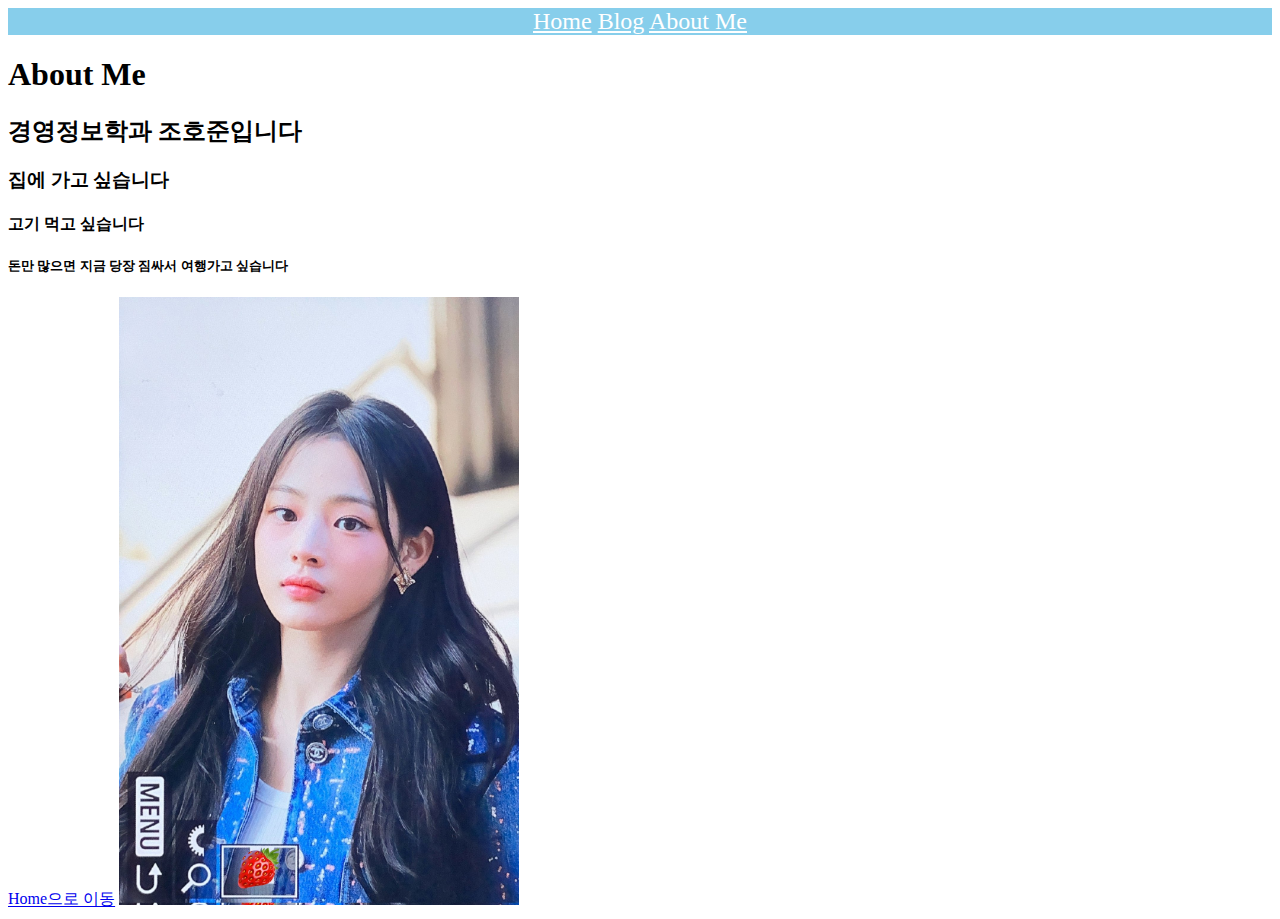
==== about_me.html @ 91b47136 "HTML 기초" ====
<!DOCTYPE html>
<html>
    <head>
        <title>About Me</title>
        <style>
            nav {background-color :  skyblue ; font-size: 150%; text-align:center"}
            nav a {color : rgb(255,251,0)}
        </style>
    </head>
    <body>
        <nav style="background-color :  skyblue ; font-size: 150%; text-align:center">
            <a href="./index.html" style="color: white;">Home</a>
            <a href="./blog_list.html" style="color: white;">Blog</a>
            <a href="./about_me.html" style="color: white;">About Me</a>
        </nav>

        <h1> About Me </h1>
        <h2> 경영정보학과 조호준입니다</h2>
        <h3> 집에 가고 싶습니다</h3>
        <h4> 고기 먹고 싶습니다</h4>
        <h5> 돈만 많으면 지금 당장 짐싸서 여행가고 싶습니다</h5>

        <a href="./index.html">Home으로 이동</a>
        <img src="./images/민지 .jpg" width="400px">
    </body>
</html>
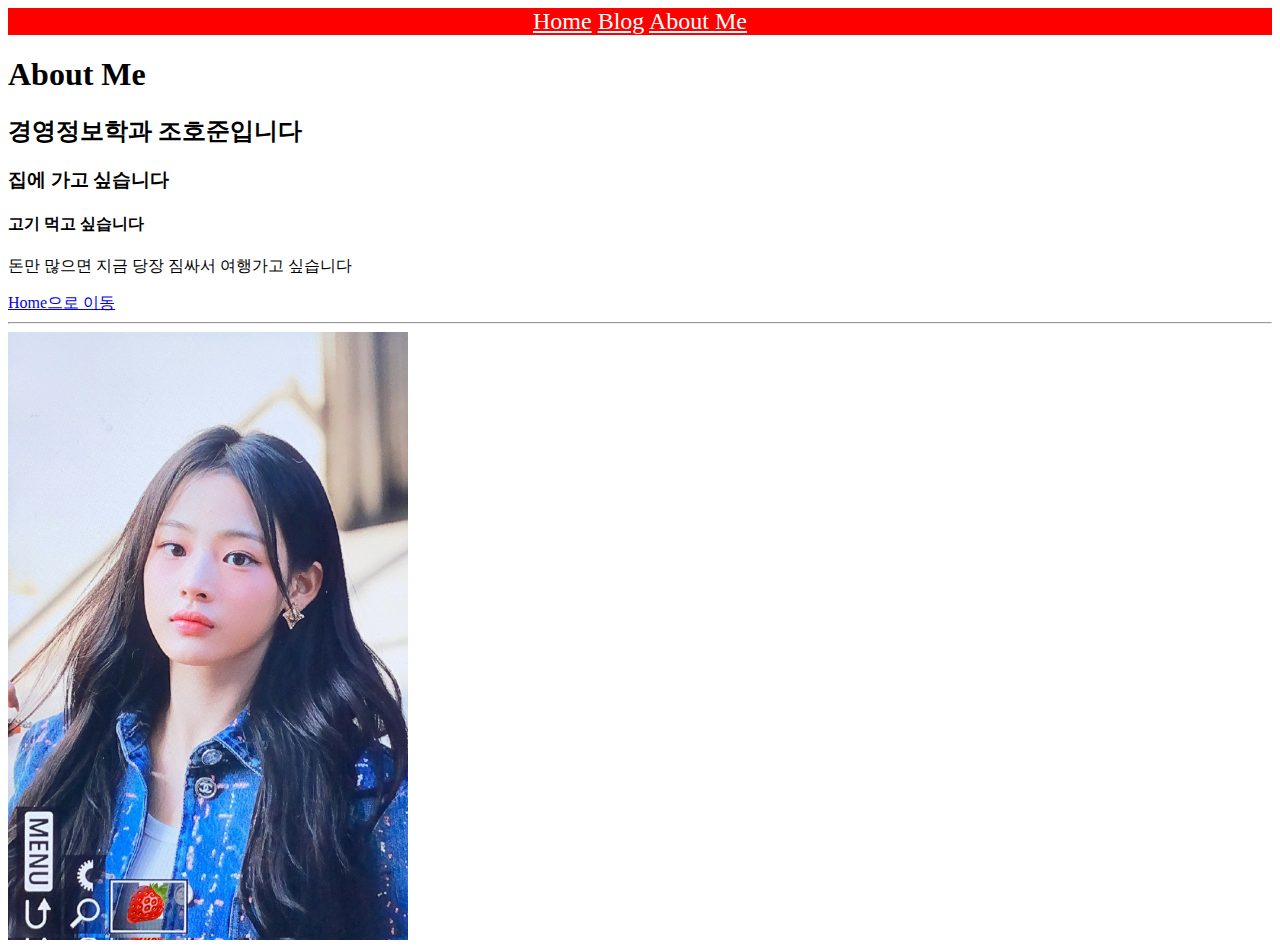
==== commit 032bf19b: "CSS 적용" ====
--- a/about_me.html
+++ b/about_me.html
@@ -2,25 +2,24 @@
 <html>
     <head>
         <title>About Me</title>
-        <style>
-            nav {background-color :  skyblue ; font-size: 150%; text-align:center"}
-            nav a {color : rgb(255,251,0)}
-        </style>
+        <link href="./practice.css" rel="stylesheet" type="text/css">
     </head>
     <body>
-        <nav style="background-color :  skyblue ; font-size: 150%; text-align:center">
-            <a href="./index.html" style="color: white;">Home</a>
-            <a href="./blog_list.html" style="color: white;">Blog</a>
-            <a href="./about_me.html" style="color: white;">About Me</a>
+        <nav>
+            <a href="./index.html" >Home</a>
+            <a href="./blog_list.html">Blog</a>
+            <a href="./about_me.html" >About Me</a>
         </nav>
 
         <h1> About Me </h1>
         <h2> 경영정보학과 조호준입니다</h2>
         <h3> 집에 가고 싶습니다</h3>
         <h4> 고기 먹고 싶습니다</h4>
-        <h5> 돈만 많으면 지금 당장 짐싸서 여행가고 싶습니다</h5>
+
+        <p> 돈만 많으면 지금 당장 짐싸서 여행가고 싶습니다</p>
 
         <a href="./index.html">Home으로 이동</a>
+    <hr/>
         <img src="./images/민지 .jpg" width="400px">
     </body>
-</html>+    </html>--- a/practice.css
+++ b/practice.css
@@ -0,0 +1,2 @@
+nav {background-color :  red ; font-size: 150%; text-align:center}
+nav a {color: white}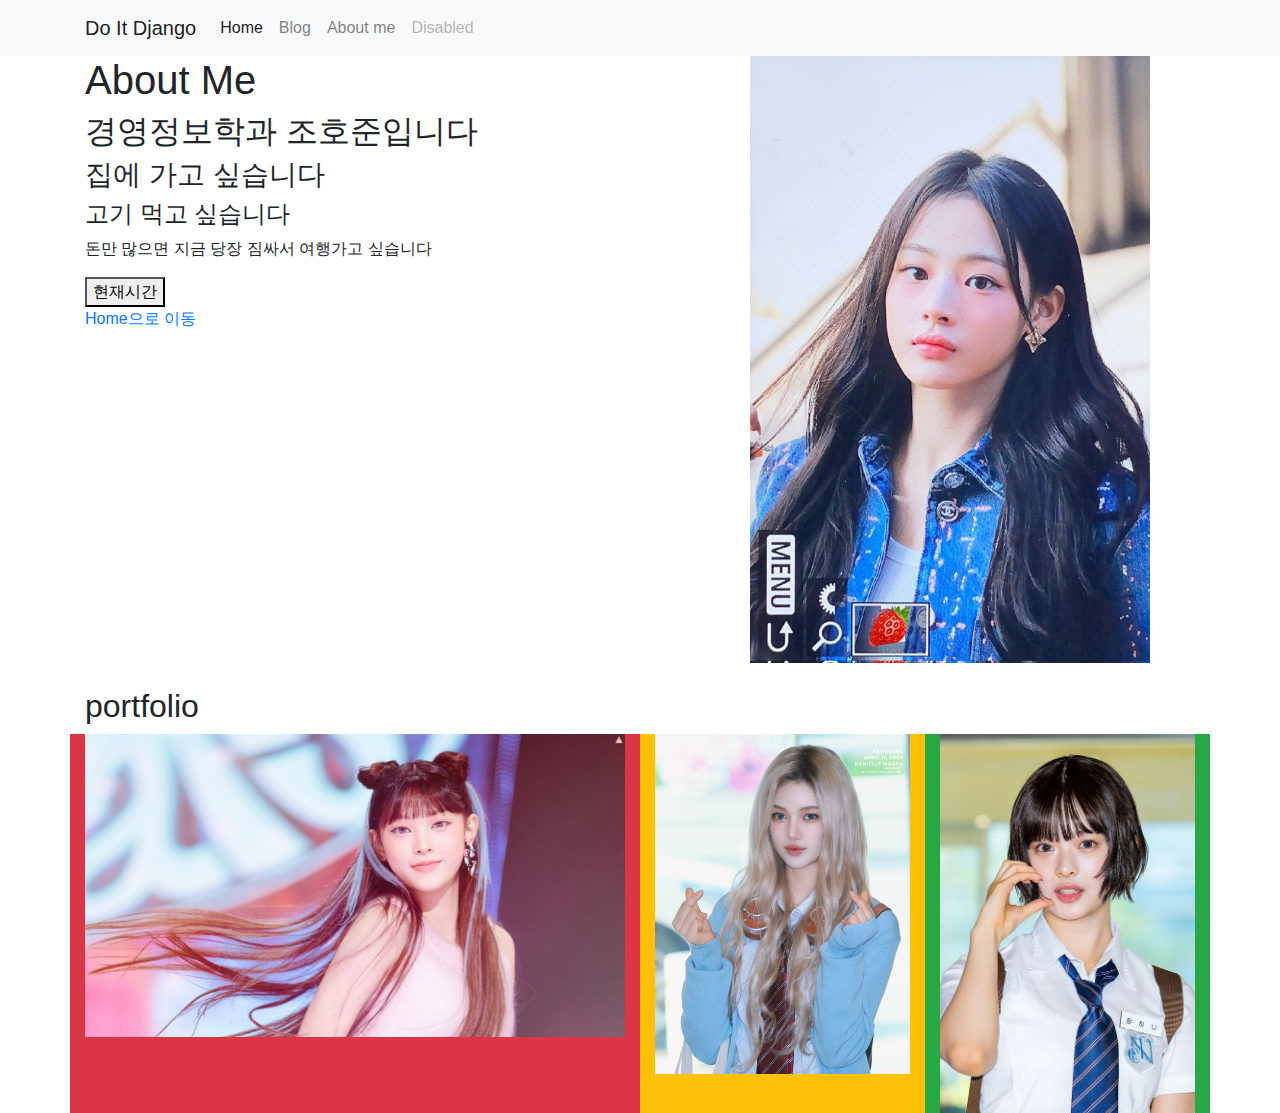
==== commit 50ed2209: "bootstrap 적용" ====
--- a/about_me.html
+++ b/about_me.html
@@ -2,24 +2,75 @@
 <html>
     <head>
         <title>About Me</title>
-        <link href="./practice.css" rel="stylesheet" type="text/css">
+        <link href="./bootstrap4/bootstrap4 css/bootstrap.min.css" rel="stylesheet" type="text/css">
+        <script type="text/javascript" src="./what_time_is_it.js"></script>
     </head>
+
     <body>
-        <nav>
-            <a href="./index.html" >Home</a>
-            <a href="./blog_list.html">Blog</a>
-            <a href="./about_me.html" >About Me</a>
-        </nav>
-
+        
+        <nav class="navbar navbar-expand-lg navbar-light bg-light">
+            <div class="container">
+            <a class="navbar-brand" href="./index.html">Do It Django</a>
+            <button class="navbar-toggler" type="button" data-toggle="collapse" data-target="#navbarNav" aria-controls="navbarNav" aria-expanded="false" aria-label="Toggle navigation">
+              <span class="navbar-toggler-icon"></span>
+            </button>
+            <div class="collapse navbar-collapse" id="navbarNavDropdown">
+              <ul class="navbar-nav">
+                <li class="nav-item active">
+                  <a class="nav-link" href="./index.html">Home <span class="sr-only">(current)</span></a>
+                </li>
+                <li class="nav-item">
+                  <a class="nav-link" href="./blog_list.html">Blog</a>
+                </li>
+                <li class="nav-item">
+                  <a class="nav-link" href="./about_me.html">About me</a>
+                </li>
+                <li class="nav-item">
+                  <a class="nav-link disabled" href="#" tabindex="-1" aria-disabled="true">Disabled</a>
+                </li>
+              </ul>
+            </div>
+            </div>
+          </nav>
+        <div class="container">
+          <div class="row">
+            <div class="col-7">
         <h1> About Me </h1>
         <h2> 경영정보학과 조호준입니다</h2>
         <h3> 집에 가고 싶습니다</h3>
         <h4> 고기 먹고 싶습니다</h4>
 
         <p> 돈만 많으면 지금 당장 짐싸서 여행가고 싶습니다</p>
+        <button onclick="whatTimeIsIt()">현재시간</button>
+        <br>
+        <a href="./index.html">Home으로 이동</a><br/>
+      </div>
+      <div class="col-5">
+        <img src="./images/민지 .jpg" width="400px">
+          </div>
+        </div>
+       </div>
+       <br> 
+       <div class="container">
+        <div class="row">
+          <div class="col-12">
+            <h2>portfolio</h2>
+          </div>
+          <div class="col-sm col-lg-6 bg-danger">
+            <img src="./images/해린 가로.jpg" class="img-fluid">
+          </div>
+          <div class="col-sm col-lg-3 bg-warning">
+            <img src="./images/다니엘.jpg" class="img-fluid">
+          </div>
+          <div class="col-sm col-lg-3 bg-success">
+            <img src="./images/하니webp.webp" class="img-fluid">
+          </div>
+        </div>
+      </div>
+      <!--bootstrap script 시작--> 
 
-        <a href="./index.html">Home으로 이동</a>
-    <hr/>
-        <img src="./images/민지 .jpg" width="400px">
+    <script src="https://code.jquery.com/jquery-3.5.1.slim.min.js" integrity="sha384-DfXdz2htPH0lsSSs5nCTpuj/zy4C+OGpamoFVy38MVBnE+IbbVYUew+OrCXaRkfj" crossorigin="anonymous"></script>
+    <script src="https://cdn.jsdelivr.net/npm/popper.js@1.16.1/dist/umd/popper.min.js" integrity="sha384-9/reFTGAW83EW2RDu2S0VKaIzap3H66lZH81PoYlFhbGU+6BZp6G7niu735Sk7lN" crossorigin="anonymous"></script>
+    <script src="https://cdn.jsdelivr.net/npm/bootstrap@4.5.3/dist/js/bootstrap.min.js" integrity="sha384-w1Q4orYjBQndcko6MimVbzY0tgp4pWB4lZ7lr30WKz0vr/aWKhXdBNmNb5D92v7s" crossorigin="anonymous"></script>
     </body>
     </html>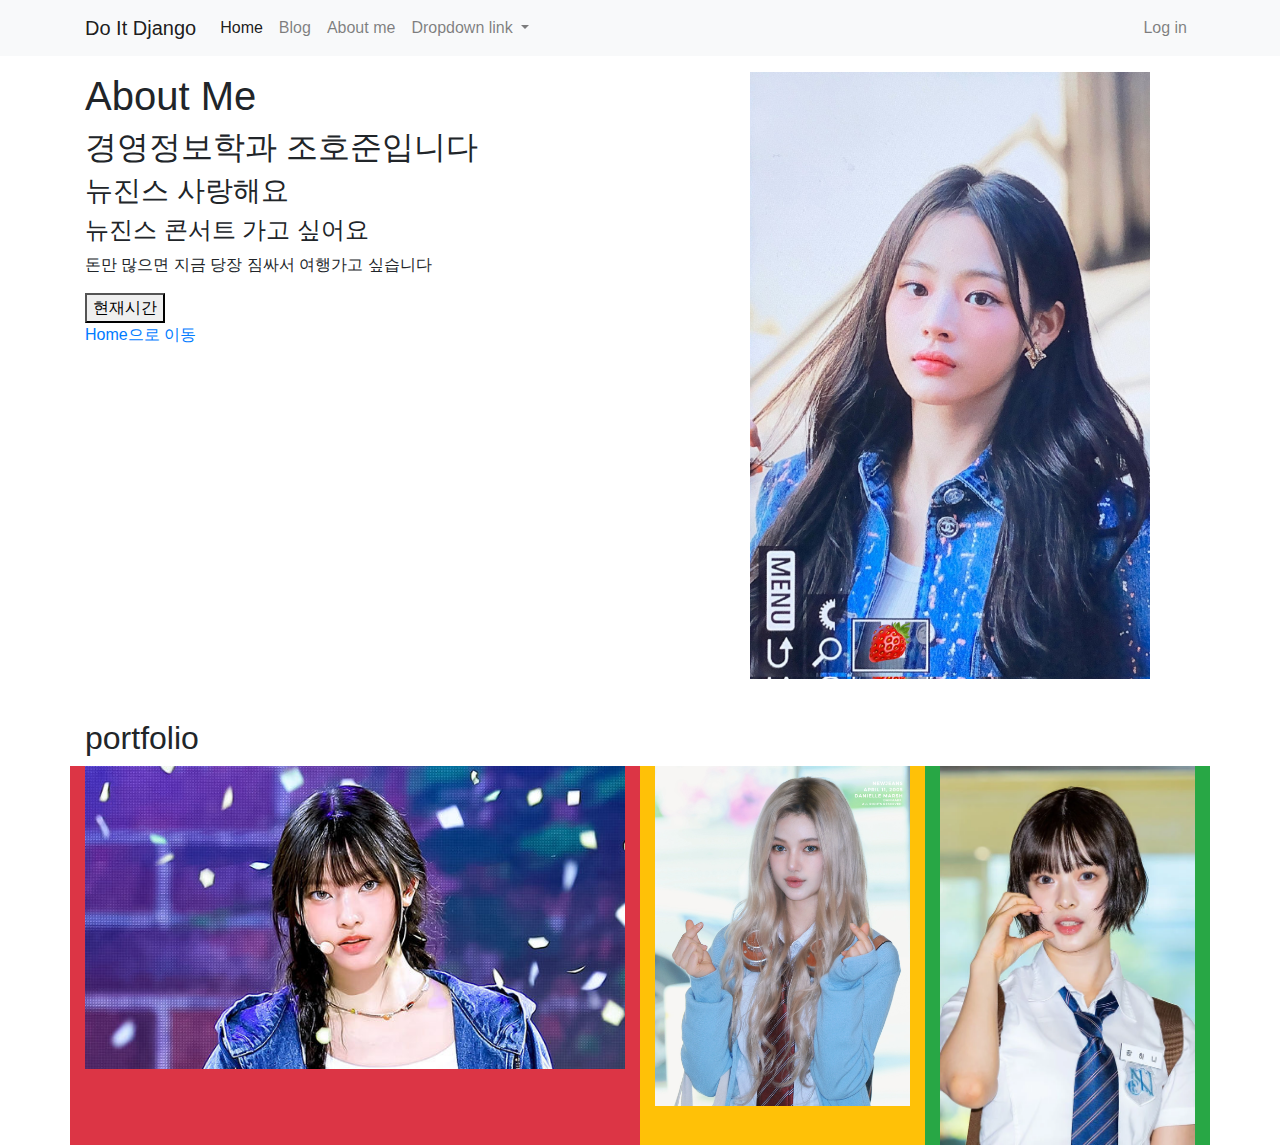
==== commit 2ca1bbb9: "부트스트랩 spacing 적용" ====
--- a/about_me.html
+++ b/about_me.html
@@ -25,20 +25,36 @@
                 <li class="nav-item">
                   <a class="nav-link" href="./about_me.html">About me</a>
                 </li>
-                <li class="nav-item">
-                  <a class="nav-link disabled" href="#" tabindex="-1" aria-disabled="true">Disabled</a>
-                </li>
-              </ul>
-            </div>
+
+                <li class="nav-item dropdown">
+              <a class="nav-link dropdown-toggle" href="#" id="navbarDropdownMenuLink" role="button" data-toggle="dropdown" aria-haspopup="true" aria-expanded="false">
+                Dropdown link
+              </a>
+              <div class="dropdown-menu" aria-labelledby="navbarDropdownMenuLink">
+                <a class="dropdown-item" href="#">Action</a>
+                <a class="dropdown-item" href="#">Another action</a>
+                <a class="dropdown-item" href="#">Something else here</a>
+              </div>
+            </li>
+          </ul>
+                <ul class="navbar-nav ml-auto">
+                  <li class="nav-item">
+                    <a class="nav-link" href="#">
+                      Log in
+                  </a>
+                  </li>
+                </ul>
+              </div>
             </div>
           </nav>
+          
         <div class="container">
-          <div class="row">
+          <div class="row my-3">
             <div class="col-7">
         <h1> About Me </h1>
         <h2> 경영정보학과 조호준입니다</h2>
-        <h3> 집에 가고 싶습니다</h3>
-        <h4> 고기 먹고 싶습니다</h4>
+        <h3> 뉴진스 사랑해요 </h3>
+        <h4> 뉴진스 콘서트 가고 싶어요</h4>
 
         <p> 돈만 많으면 지금 당장 짐싸서 여행가고 싶습니다</p>
         <button onclick="whatTimeIsIt()">현재시간</button>
@@ -57,7 +73,7 @@
             <h2>portfolio</h2>
           </div>
           <div class="col-sm col-lg-6 bg-danger">
-            <img src="./images/해린 가로.jpg" class="img-fluid">
+            <img src="./images/해린 howsweet.jpg" class="img-fluid">
           </div>
           <div class="col-sm col-lg-3 bg-warning">
             <img src="./images/다니엘.jpg" class="img-fluid">
